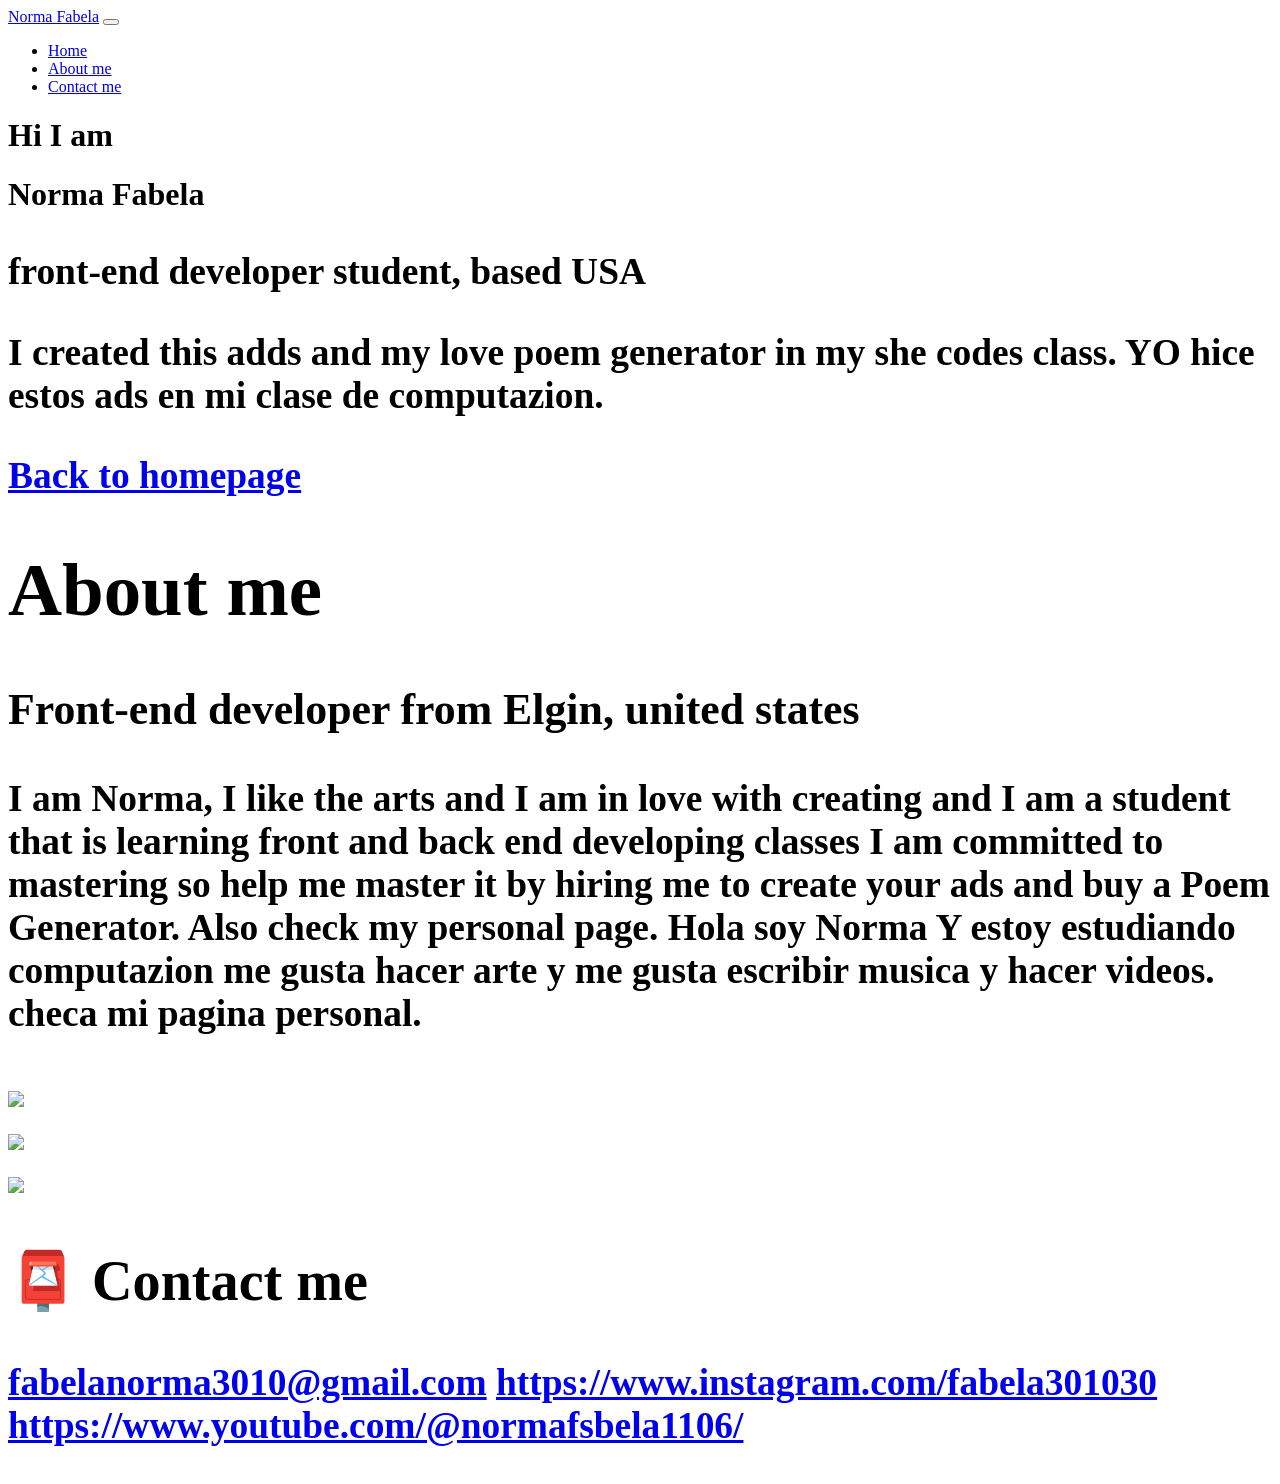
==== about.html @ 92471c4a "create about.html" ====
<!DOCTYPE html>
<html lang="en">
  <head>
    <meta charset="UTF-8" />
    <meta http-equiv="X-UA-Compatible" content="IE=edge" />
    <meta name="viewport" content="width=device-width, initial-scale=1.0" />
   <link href="https://cdn.jsdelivr.net/npm/bootstrap@6.0.0-alpha.1/dist/css/bootstrap.min.css" rel="stylesheet" integrity="sha384-B/GM4XqrwHnWXNOWMbloTmrYXZg10cakYGmpfsR/bbzQ6JAJI4ihuyADKLnBgrCe" crossorigin="anonymous">
<script type="module" src="https://cdn.jsdelivr.net/npm/bootstrap@6.0.0-alpha.1/dist/js/bootstrap.bundle.min.js" integrity="sha384-1a/pXj49ZQ1aHEmrJ+gMw1otqoVsYwlEnlD8mIfY2TV03r20Y0CN7uqx1tQogjPL" crossorigin="anonymous"></script>
 <link rel="stylesheet" href="/css/styles.css" />

    <title>About Norma</title>
  </head>
  <body>
    <nav class="navbar navbar-expand-lg navbar-light bg-light fixed-top">
      <div class="container">
        <a class="navbar-brand" href="/">Norma Fabela</a>
        <button
          class="navbar-toggler"
          type="button"
          data-bs-toggle="collapse"
          data-bs-target="#navbarNav"
          aria-controls="navbarNav"
          aria-expanded="false"
          aria-label="Toggle navigation"
          >
          <span class="navbar-toggler-icon"></span>
        </button>
        <div class="collapse navbar-collapse" id="navbarNav">
          <ul class="navbar-nav">
            <li class="nav-item">
              <a class="nav-link" aria-current="page" href="/">Home</a>
            </li>
            <li class="nav-item">
              <a class="nav-link active" href="/about.html">About me</a>
            </li>
            <li class="nav-item">
              <a class="nav-link" href="/about.html#contact">Contact me</a>
            </li>
          </ul>
        </div>
      </div>
    </nav>
    <h1 class="text-center">Hi I am</h2>
    <h1 class="text-center">Norma Fabela<h/1>
    <h3 class="text-center">front-end developer student, based USA</3>
    <div class="about-paragraphs text-center">
    <p>
      I created this adds and my love poem generator in my she codes class. 
      YO hice estos ads en mi clase de computazion.
     <p>
    <a href="/index.html" class="homepage-link">Back to homepage</a>
    <h1>About me</h1>
    <h3>Front-end developer from Elgin, united states</h3>
    <div class="about-paragraphs">
      <p>
      I am Norma, I like the arts and I am in love with creating and I am a student that
      is learning front and back end developing classes I am committed to mastering so help me master it by hiring me to create
      your ads and buy a Poem Generator. Also check my personal page.
       Hola soy Norma Y estoy estudiando computazion me gusta hacer arte
       y me gusta escribir musica y hacer videos. checa mi pagina personal.
      </p>
    </div>
    <div class="container">
      <div class="row">
        <div class="col-sm-4">
          <img src="https://s3.amazonaws.com/shecodesio-production/uploads/files/000/181/685/original/IMG_20261008_231124305_HDR_2.jpg?1791521290" class="img-fluid p-2 shadow rounded" />
        </div>
        <div class="col-sm-4">
          <img src="https://s3.amazonaws.com/shecodesio-production/uploads/files/000/181/680/original/IMG_20261008_195118851_HDR.jpg?1791507486" class="img-fluid p-2 shadow rounded" />
        </div>
        <div class="col-sm-4">
          <img src="https://s3.amazonaws.com/shecodesio-production/uploads/files/000/181/677/original/IMG_20261008_194737891_HDR.jpg?1791507330" class="img-fluid p-2 shadow rounded" />
        </div>
      </div>
    </div>
    <div id="contact" class="mt-5">
      <h2 class="text-center">📮 Contact me</h2>
<a href="mailto:fabelanorma3010@gmail.com" class="email-link">fabelanorma3010@gmail.com</a>
<a href="https://www.instagram.com/fabela301030" class="personal-page">https://www.instagram.com/fabela301030</a>
<a href="https://www.youtube.com/@normafsbela1106" class="personal-page">https://www.youtube.com/@normafsbela1106/</a>
</div>
</body>
</html>
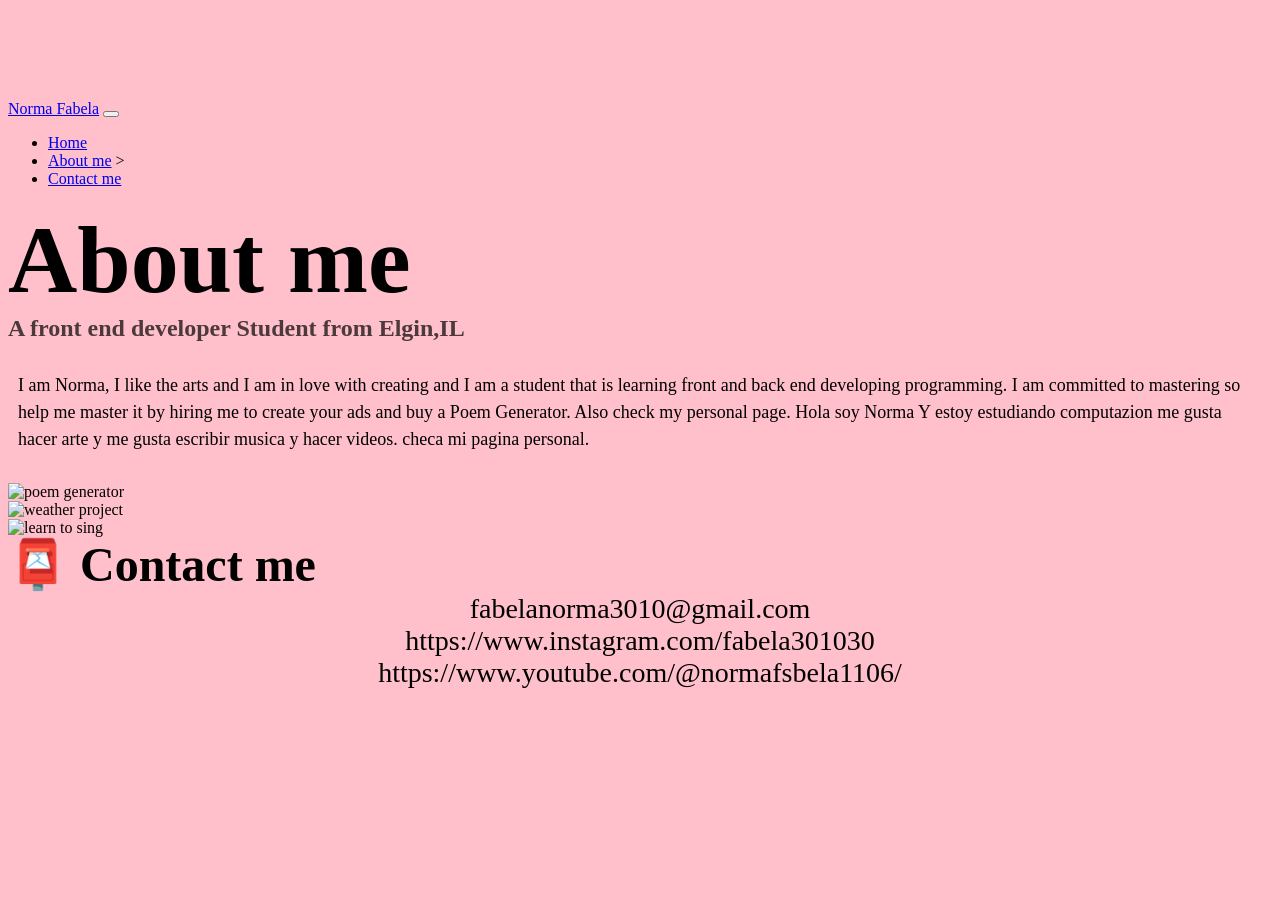
==== commit ac6cae99: "update html" ====
--- a/about.html
+++ b/about.html
@@ -1,14 +1,29 @@
-<!DOCTYPE html>
+<!doctype html>
 <html lang="en">
   <head>
     <meta charset="UTF-8" />
     <meta http-equiv="X-UA-Compatible" content="IE=edge" />
     <meta name="viewport" content="width=device-width, initial-scale=1.0" />
-   <link href="https://cdn.jsdelivr.net/npm/bootstrap@6.0.0-alpha.1/dist/css/bootstrap.min.css" rel="stylesheet" integrity="sha384-B/GM4XqrwHnWXNOWMbloTmrYXZg10cakYGmpfsR/bbzQ6JAJI4ihuyADKLnBgrCe" crossorigin="anonymous">
-<script type="module" src="https://cdn.jsdelivr.net/npm/bootstrap@6.0.0-alpha.1/dist/js/bootstrap.bundle.min.js" integrity="sha384-1a/pXj49ZQ1aHEmrJ+gMw1otqoVsYwlEnlD8mIfY2TV03r20Y0CN7uqx1tQogjPL" crossorigin="anonymous"></script>
- <link rel="stylesheet" href="/css/styles.css" />
+    <link
+      href="https://cdn.jsdelivr.net/npm/bootstrap@6.0.0-alpha.1/dist/css/bootstrap.min.css"
+      rel="stylesheet"
+      integrity="sha384-B/GM4XqrwHnWXNOWMbloTmrYXZg10cakYGmpfsR/bbzQ6JAJI4ihuyADKLnBgrCe"
+      crossorigin="anonymous"
+    />
+    <script
+      type="module"
+      src="https://cdn.jsdelivr.net/npm/bootstrap@6.0.0-alpha.1/dist/js/bootstrap.bundle.min.js"
+      integrity="sha384-1a/pXj49ZQ1aHEmrJ+gMw1otqoVsYwlEnlD8mIfY2TV03r20Y0CN7uqx1tQogjPL"
+      crossorigin="anonymous"
+    ></script>
+    <link rel="stylesheet" href="/css/styles.css" />
 
-    <title>About Norma</title>
+    <title>About me- Norma Fabela</title>
+    <meta
+      name="description"
+      content="About Norma Fabela, a front-end developer Student based
+    in Illinois"
+    />
   </head>
   <body>
     <nav class="navbar navbar-expand-lg navbar-light bg-light fixed-top">
@@ -22,7 +37,7 @@
           aria-controls="navbarNav"
           aria-expanded="false"
           aria-label="Toggle navigation"
-          >
+        >
           <span class="navbar-toggler-icon"></span>
         </button>
         <div class="collapse navbar-collapse" id="navbarNav">
@@ -31,54 +46,76 @@
               <a class="nav-link" aria-current="page" href="/">Home</a>
             </li>
             <li class="nav-item">
-              <a class="nav-link active" href="/about.html">About me</a>
+              <a
+                class="nav-link active"
+                href="/about.html"
+                title="About Norma Fabela"
+              >
+                About me</a
+              >
+              >
             </li>
             <li class="nav-item">
-              <a class="nav-link" href="/about.html#contact">Contact me</a>
+              <a
+                class="nav-link"
+                href="/about.html#contact"
+                tittle="contact Norma Fabela"
+                >Contact me</a
+              >
             </li>
           </ul>
         </div>
       </div>
     </nav>
-    <h1 class="text-center">Hi I am</h2>
-    <h1 class="text-center">Norma Fabela<h/1>
-    <h3 class="text-center">front-end developer student, based USA</3>
+    <h1 class="text-center">About me</h1>
+    <h3 class="text-center">A front end developer Student from Elgin,IL</h3>
     <div class="about-paragraphs text-center">
-    <p>
-      I created this adds and my love poem generator in my she codes class. 
-      YO hice estos ads en mi clase de computazion.
-     <p>
-    <a href="/index.html" class="homepage-link">Back to homepage</a>
-    <h1>About me</h1>
-    <h3>Front-end developer from Elgin, united states</h3>
-    <div class="about-paragraphs">
       <p>
-      I am Norma, I like the arts and I am in love with creating and I am a student that
-      is learning front and back end developing classes I am committed to mastering so help me master it by hiring me to create
-      your ads and buy a Poem Generator. Also check my personal page.
-       Hola soy Norma Y estoy estudiando computazion me gusta hacer arte
-       y me gusta escribir musica y hacer videos. checa mi pagina personal.
+        I am Norma, I like the arts and I am in love with creating and I am a
+        student that is learning front and back end developing programming. I am
+        committed to mastering so help me master it by hiring me to create your
+        ads and buy a Poem Generator. Also check my personal page. Hola soy
+        Norma Y estoy estudiando computazion me gusta hacer arte y me gusta
+        escribir musica y hacer videos. checa mi pagina personal.
       </p>
     </div>
     <div class="container">
       <div class="row">
         <div class="col-sm-4">
-          <img src="https://s3.amazonaws.com/shecodesio-production/uploads/files/000/181/685/original/IMG_20261008_231124305_HDR_2.jpg?1791521290" class="img-fluid p-2 shadow rounded" />
+          <img
+            src="https://s3.amazonaws.com/shecodesio-production/uploads/files/000/181/685/original/IMG_20261008_231124305_HDR_2.jpg?1791521290"
+            class="img-fluid p-2 shadow rounded"
+            class="img-fluid p-2 mb-4 shadow rounded"
+            alt="poem generator"
+          />
         </div>
         <div class="col-sm-4">
-          <img src="https://s3.amazonaws.com/shecodesio-production/uploads/files/000/181/680/original/IMG_20261008_195118851_HDR.jpg?1791507486" class="img-fluid p-2 shadow rounded" />
+          <img
+            src="https://s3.amazonaws.com/shecodesio-production/uploads/files/000/181/680/original/IMG_20261008_195118851_HDR.jpg?1791507486"
+            class="img-fluid p-2 mb-4 shadow rounded"
+            alt="weather project"
+          />
         </div>
         <div class="col-sm-4">
-          <img src="https://s3.amazonaws.com/shecodesio-production/uploads/files/000/181/677/original/IMG_20261008_194737891_HDR.jpg?1791507330" class="img-fluid p-2 shadow rounded" />
+          <img
+            src="https://s3.amazonaws.com/shecodesio-production/uploads/files/000/181/677/original/IMG_20261008_194737891_HDR.jpg?1791507330"
+            class="img-fluid p-2 mb-4 shadow rounded"
+            alt="learn to sing"
+          />
         </div>
       </div>
     </div>
     <div id="contact" class="mt-5">
       <h2 class="text-center">📮 Contact me</h2>
-<a href="mailto:fabelanorma3010@gmail.com" class="email-link">fabelanorma3010@gmail.com</a>
-<a href="https://www.instagram.com/fabela301030" class="personal-page">https://www.instagram.com/fabela301030</a>
-<a href="https://www.youtube.com/@normafsbela1106" class="personal-page">https://www.youtube.com/@normafsbela1106/</a>
-</div>
-</body>
+      <a href="mailto:fabelanorma3010@gmail.com" class="email-link"
+        >fabelanorma3010@gmail.com</a
+      >
+      <a href="https://www.instagram.com/fabela301030" class="personal-page"
+        >https://www.instagram.com/fabela301030</a
+      >
+      <a href="https://www.youtube.com/@normafsbela1106" class="personal-page"
+        >https://www.youtube.com/@normafsbela1106/</a
+      >
+    </div>
+  </body>
 </html>
- 
--- a/css/styles.css
+++ b/css/styles.css
@@ -0,0 +1,96 @@
+:root {
+  --primary-color: #e21b9d;
+  --secondary-color: #dd44b4;
+  --box-shadow: 0 5px 10px rgba(0, 0, 0, 0.3);
+}
+
+body {
+  background-color: pink;
+  margin-top: 100px;
+}
+
+h1,
+h2,
+h3 {
+  margin: 0;
+}
+
+h1 {
+  font-size: 96px;
+}
+
+h2 {
+  font-size: 48px;
+}
+
+h3 {
+  font-size: 24px;
+  opacity: 0.7;
+}
+
+p {
+  font-size: 18px;
+  line-height: 1.5;
+}
+
+.navigation-links {
+  display: flex;
+  margin-top: 40px;
+  justify-content: center;
+}
+
+.navigation-links a {
+  margin: 20px;
+}
+
+.primary-link {
+  border-radius: 4px;
+  padding: 20px 15px;
+  text-decoration: none;
+  text-transform: capitalize;
+  background: var(--primary-color);
+  box-shadow: var(--box-shadow);
+  color:black
+}
+
+.secondary-link {
+  border-radius: 4px;
+  padding: 20px 15px;
+  text-decoration: none;
+  text-transform: capitalize;
+  color: black
+  border: 1px solid var(--primary-color);
+}
+
+.homepage-link {
+  color:  black;
+  text-align: center;
+  display: block;
+}
+
+.about-paragraphs {
+  margin: 30px 0;
+}
+
+.about-paragraphs p {
+  margin: 10px;
+}
+
+.email-link {
+  display: flex;
+  justify-content: center;
+  color: black;
+  font-size: 28px;
+  text-decoration: none;
+}
+.personal-page{
+display: flex;
+justify-content: center;
+color: black;
+font-size: 28px;
+text-decoration: none;
+}
+
+.email-link:hover {
+  text-decoration: underline;
+}
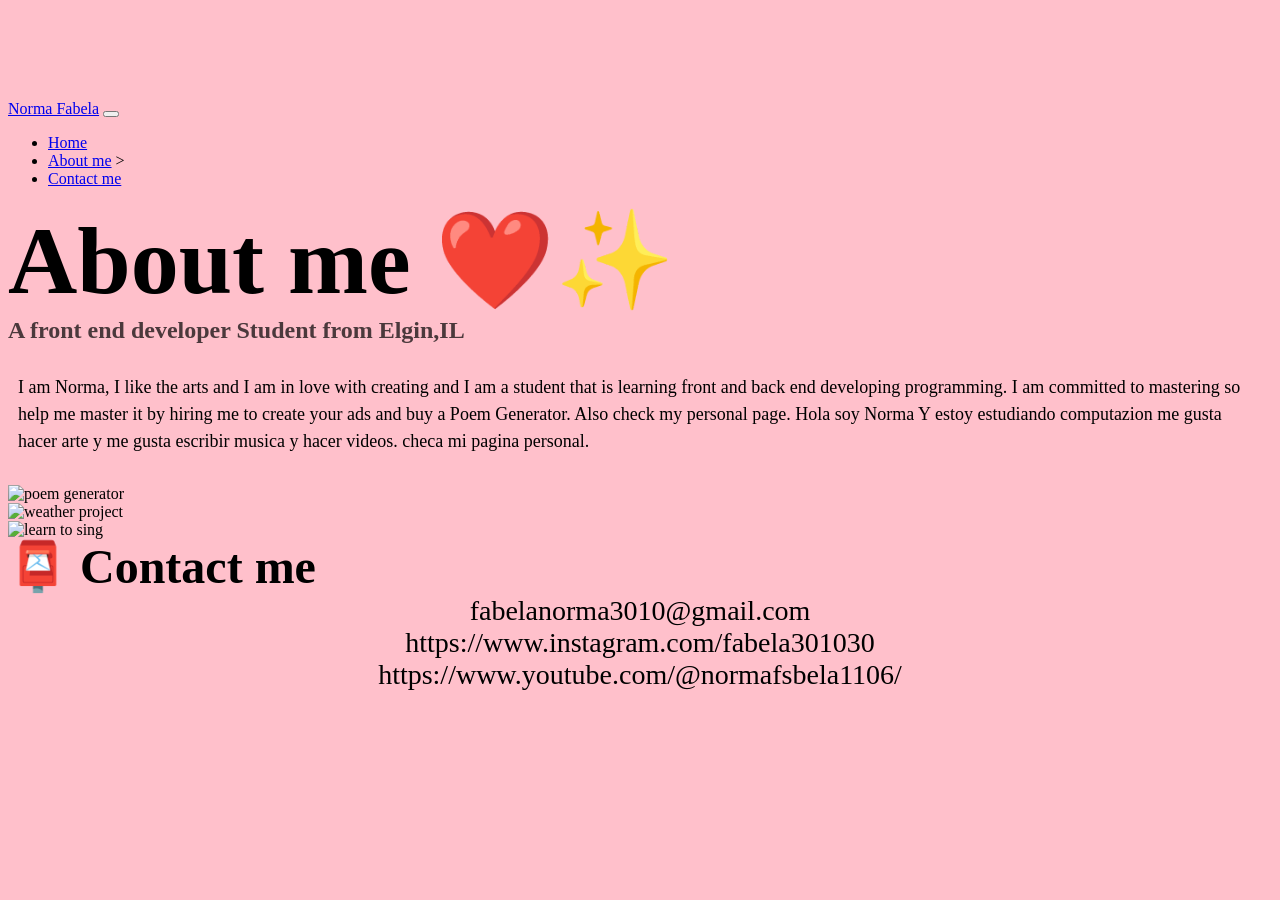
==== commit ea60794d: "about.html" ====
--- a/about.html
+++ b/about.html
@@ -67,7 +67,7 @@
         </div>
       </div>
     </nav>
-    <h1 class="text-center">About me</h1>
+    <h1 class="text-center">About me ❤️✨</h1>
     <h3 class="text-center">A front end developer Student from Elgin,IL</h3>
     <div class="about-paragraphs text-center">
       <p>
